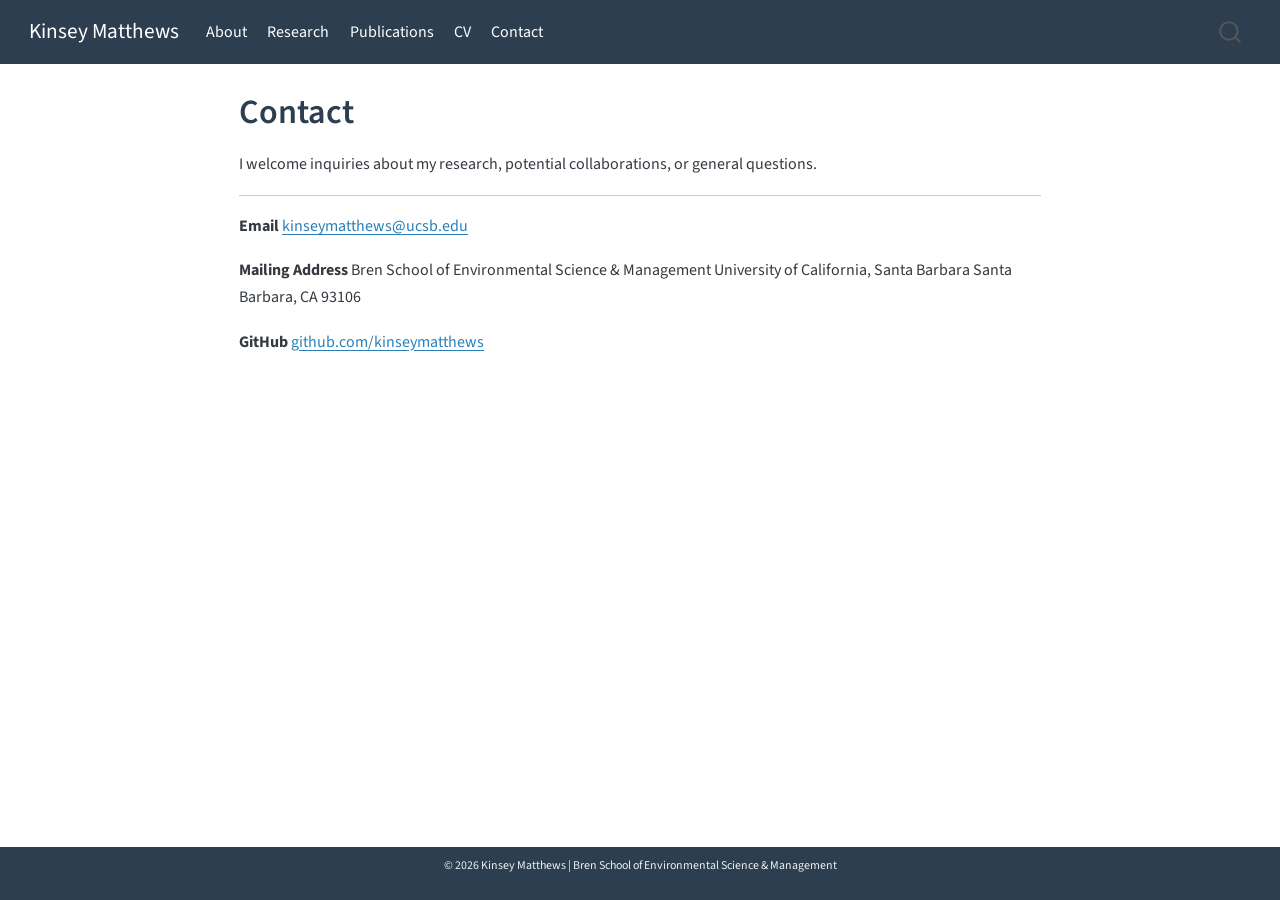
==== docs/contact.html @ 6c253aa7 "Initial site build" ====
<!DOCTYPE html>
<html xmlns="http://www.w3.org/1999/xhtml" lang="en" xml:lang="en"><head>

<meta charset="utf-8">
<meta name="generator" content="quarto-1.5.57">

<meta name="viewport" content="width=device-width, initial-scale=1.0, user-scalable=yes">


<title>Contact – Kinsey Matthews</title>
<style>
code{white-space: pre-wrap;}
span.smallcaps{font-variant: small-caps;}
div.columns{display: flex; gap: min(4vw, 1.5em);}
div.column{flex: auto; overflow-x: auto;}
div.hanging-indent{margin-left: 1.5em; text-indent: -1.5em;}
ul.task-list{list-style: none;}
ul.task-list li input[type="checkbox"] {
  width: 0.8em;
  margin: 0 0.8em 0.2em -1em; /* quarto-specific, see https://github.com/quarto-dev/quarto-cli/issues/4556 */ 
  vertical-align: middle;
}
</style>


<script src="site_libs/quarto-nav/quarto-nav.js"></script>
<script src="site_libs/quarto-nav/headroom.min.js"></script>
<script src="site_libs/clipboard/clipboard.min.js"></script>
<script src="site_libs/quarto-search/autocomplete.umd.js"></script>
<script src="site_libs/quarto-search/fuse.min.js"></script>
<script src="site_libs/quarto-search/quarto-search.js"></script>
<meta name="quarto:offset" content="./">
<script src="site_libs/quarto-html/quarto.js"></script>
<script src="site_libs/quarto-html/popper.min.js"></script>
<script src="site_libs/quarto-html/tippy.umd.min.js"></script>
<script src="site_libs/quarto-html/anchor.min.js"></script>
<link href="site_libs/quarto-html/tippy.css" rel="stylesheet">
<link href="site_libs/quarto-html/quarto-syntax-highlighting.css" rel="stylesheet" id="quarto-text-highlighting-styles">
<script src="site_libs/bootstrap/bootstrap.min.js"></script>
<link href="site_libs/bootstrap/bootstrap-icons.css" rel="stylesheet">
<link href="site_libs/bootstrap/bootstrap.min.css" rel="stylesheet" id="quarto-bootstrap" data-mode="light">
<script id="quarto-search-options" type="application/json">{
  "location": "navbar",
  "copy-button": false,
  "collapse-after": 3,
  "panel-placement": "end",
  "type": "overlay",
  "limit": 50,
  "keyboard-shortcut": [
    "f",
    "/",
    "s"
  ],
  "show-item-context": false,
  "language": {
    "search-no-results-text": "No results",
    "search-matching-documents-text": "matching documents",
    "search-copy-link-title": "Copy link to search",
    "search-hide-matches-text": "Hide additional matches",
    "search-more-match-text": "more match in this document",
    "search-more-matches-text": "more matches in this document",
    "search-clear-button-title": "Clear",
    "search-text-placeholder": "",
    "search-detached-cancel-button-title": "Cancel",
    "search-submit-button-title": "Submit",
    "search-label": "Search"
  }
}</script>


<link rel="stylesheet" href="styles.css">
</head>

<body class="nav-fixed fullcontent">

<div id="quarto-search-results"></div>
  <header id="quarto-header" class="headroom fixed-top">
    <nav class="navbar navbar-expand-lg " data-bs-theme="dark">
      <div class="navbar-container container-fluid">
      <div class="navbar-brand-container mx-auto">
    <a class="navbar-brand" href="./index.html">
    <span class="navbar-title">Kinsey Matthews</span>
    </a>
  </div>
            <div id="quarto-search" class="" title="Search"></div>
          <button class="navbar-toggler" type="button" data-bs-toggle="collapse" data-bs-target="#navbarCollapse" aria-controls="navbarCollapse" role="menu" aria-expanded="false" aria-label="Toggle navigation" onclick="if (window.quartoToggleHeadroom) { window.quartoToggleHeadroom(); }">
  <span class="navbar-toggler-icon"></span>
</button>
          <div class="collapse navbar-collapse" id="navbarCollapse">
            <ul class="navbar-nav navbar-nav-scroll me-auto">
  <li class="nav-item">
    <a class="nav-link" href="./index.html"> 
<span class="menu-text">About</span></a>
  </li>  
  <li class="nav-item">
    <a class="nav-link" href="./research.html"> 
<span class="menu-text">Research</span></a>
  </li>  
  <li class="nav-item">
    <a class="nav-link" href="./publications.html"> 
<span class="menu-text">Publications</span></a>
  </li>  
  <li class="nav-item">
    <a class="nav-link" href="./cv.html"> 
<span class="menu-text">CV</span></a>
  </li>  
  <li class="nav-item">
    <a class="nav-link active" href="./contact.html" aria-current="page"> 
<span class="menu-text">Contact</span></a>
  </li>  
</ul>
          </div> <!-- /navcollapse -->
            <div class="quarto-navbar-tools">
</div>
      </div> <!-- /container-fluid -->
    </nav>
</header>
<!-- content -->
<div id="quarto-content" class="quarto-container page-columns page-rows-contents page-layout-article page-navbar">
<!-- sidebar -->
<!-- margin-sidebar -->
    
<!-- main -->
<main class="content" id="quarto-document-content">

<header id="title-block-header" class="quarto-title-block default">
<div class="quarto-title">
<h1 class="title">Contact</h1>
</div>



<div class="quarto-title-meta">

    
  
    
  </div>
  


</header>


<p>I welcome inquiries about my research, potential collaborations, or general questions.</p>
<hr>
<p><strong>Email</strong> <a href="mailto:kinseymatthews@ucsb.edu">kinseymatthews@ucsb.edu</a></p>
<p><strong>Mailing Address</strong> Bren School of Environmental Science &amp; Management University of California, Santa Barbara Santa Barbara, CA 93106</p>
<p><strong>GitHub</strong> <a href="https://github.com/kinseymatthews">github.com/kinseymatthews</a></p>



</main> <!-- /main -->
<script id="quarto-html-after-body" type="application/javascript">
window.document.addEventListener("DOMContentLoaded", function (event) {
  const toggleBodyColorMode = (bsSheetEl) => {
    const mode = bsSheetEl.getAttribute("data-mode");
    const bodyEl = window.document.querySelector("body");
    if (mode === "dark") {
      bodyEl.classList.add("quarto-dark");
      bodyEl.classList.remove("quarto-light");
    } else {
      bodyEl.classList.add("quarto-light");
      bodyEl.classList.remove("quarto-dark");
    }
  }
  const toggleBodyColorPrimary = () => {
    const bsSheetEl = window.document.querySelector("link#quarto-bootstrap");
    if (bsSheetEl) {
      toggleBodyColorMode(bsSheetEl);
    }
  }
  toggleBodyColorPrimary();  
  const icon = "";
  const anchorJS = new window.AnchorJS();
  anchorJS.options = {
    placement: 'right',
    icon: icon
  };
  anchorJS.add('.anchored');
  const isCodeAnnotation = (el) => {
    for (const clz of el.classList) {
      if (clz.startsWith('code-annotation-')) {                     
        return true;
      }
    }
    return false;
  }
  const onCopySuccess = function(e) {
    // button target
    const button = e.trigger;
    // don't keep focus
    button.blur();
    // flash "checked"
    button.classList.add('code-copy-button-checked');
    var currentTitle = button.getAttribute("title");
    button.setAttribute("title", "Copied!");
    let tooltip;
    if (window.bootstrap) {
      button.setAttribute("data-bs-toggle", "tooltip");
      button.setAttribute("data-bs-placement", "left");
      button.setAttribute("data-bs-title", "Copied!");
      tooltip = new bootstrap.Tooltip(button, 
        { trigger: "manual", 
          customClass: "code-copy-button-tooltip",
          offset: [0, -8]});
      tooltip.show();    
    }
    setTimeout(function() {
      if (tooltip) {
        tooltip.hide();
        button.removeAttribute("data-bs-title");
        button.removeAttribute("data-bs-toggle");
        button.removeAttribute("data-bs-placement");
      }
      button.setAttribute("title", currentTitle);
      button.classList.remove('code-copy-button-checked');
    }, 1000);
    // clear code selection
    e.clearSelection();
  }
  const getTextToCopy = function(trigger) {
      const codeEl = trigger.previousElementSibling.cloneNode(true);
      for (const childEl of codeEl.children) {
        if (isCodeAnnotation(childEl)) {
          childEl.remove();
        }
      }
      return codeEl.innerText;
  }
  const clipboard = new window.ClipboardJS('.code-copy-button:not([data-in-quarto-modal])', {
    text: getTextToCopy
  });
  clipboard.on('success', onCopySuccess);
  if (window.document.getElementById('quarto-embedded-source-code-modal')) {
    // For code content inside modals, clipBoardJS needs to be initialized with a container option
    // TODO: Check when it could be a function (https://github.com/zenorocha/clipboard.js/issues/860)
    const clipboardModal = new window.ClipboardJS('.code-copy-button[data-in-quarto-modal]', {
      text: getTextToCopy,
      container: window.document.getElementById('quarto-embedded-source-code-modal')
    });
    clipboardModal.on('success', onCopySuccess);
  }
    var localhostRegex = new RegExp(/^(?:http|https):\/\/localhost\:?[0-9]*\//);
    var mailtoRegex = new RegExp(/^mailto:/);
      var filterRegex = new RegExp('/' + window.location.host + '/');
    var isInternal = (href) => {
        return filterRegex.test(href) || localhostRegex.test(href) || mailtoRegex.test(href);
    }
    // Inspect non-navigation links and adorn them if external
 	var links = window.document.querySelectorAll('a[href]:not(.nav-link):not(.navbar-brand):not(.toc-action):not(.sidebar-link):not(.sidebar-item-toggle):not(.pagination-link):not(.no-external):not([aria-hidden]):not(.dropdown-item):not(.quarto-navigation-tool):not(.about-link)');
    for (var i=0; i<links.length; i++) {
      const link = links[i];
      if (!isInternal(link.href)) {
        // undo the damage that might have been done by quarto-nav.js in the case of
        // links that we want to consider external
        if (link.dataset.originalHref !== undefined) {
          link.href = link.dataset.originalHref;
        }
      }
    }
  function tippyHover(el, contentFn, onTriggerFn, onUntriggerFn) {
    const config = {
      allowHTML: true,
      maxWidth: 500,
      delay: 100,
      arrow: false,
      appendTo: function(el) {
          return el.parentElement;
      },
      interactive: true,
      interactiveBorder: 10,
      theme: 'quarto',
      placement: 'bottom-start',
    };
    if (contentFn) {
      config.content = contentFn;
    }
    if (onTriggerFn) {
      config.onTrigger = onTriggerFn;
    }
    if (onUntriggerFn) {
      config.onUntrigger = onUntriggerFn;
    }
    window.tippy(el, config); 
  }
  const noterefs = window.document.querySelectorAll('a[role="doc-noteref"]');
  for (var i=0; i<noterefs.length; i++) {
    const ref = noterefs[i];
    tippyHover(ref, function() {
      // use id or data attribute instead here
      let href = ref.getAttribute('data-footnote-href') || ref.getAttribute('href');
      try { href = new URL(href).hash; } catch {}
      const id = href.replace(/^#\/?/, "");
      const note = window.document.getElementById(id);
      if (note) {
        return note.innerHTML;
      } else {
        return "";
      }
    });
  }
  const xrefs = window.document.querySelectorAll('a.quarto-xref');
  const processXRef = (id, note) => {
    // Strip column container classes
    const stripColumnClz = (el) => {
      el.classList.remove("page-full", "page-columns");
      if (el.children) {
        for (const child of el.children) {
          stripColumnClz(child);
        }
      }
    }
    stripColumnClz(note)
    if (id === null || id.startsWith('sec-')) {
      // Special case sections, only their first couple elements
      const container = document.createElement("div");
      if (note.children && note.children.length > 2) {
        container.appendChild(note.children[0].cloneNode(true));
        for (let i = 1; i < note.children.length; i++) {
          const child = note.children[i];
          if (child.tagName === "P" && child.innerText === "") {
            continue;
          } else {
            container.appendChild(child.cloneNode(true));
            break;
          }
        }
        if (window.Quarto?.typesetMath) {
          window.Quarto.typesetMath(container);
        }
        return container.innerHTML
      } else {
        if (window.Quarto?.typesetMath) {
          window.Quarto.typesetMath(note);
        }
        return note.innerHTML;
      }
    } else {
      // Remove any anchor links if they are present
      const anchorLink = note.querySelector('a.anchorjs-link');
      if (anchorLink) {
        anchorLink.remove();
      }
      if (window.Quarto?.typesetMath) {
        window.Quarto.typesetMath(note);
      }
      // TODO in 1.5, we should make sure this works without a callout special case
      if (note.classList.contains("callout")) {
        return note.outerHTML;
      } else {
        return note.innerHTML;
      }
    }
  }
  for (var i=0; i<xrefs.length; i++) {
    const xref = xrefs[i];
    tippyHover(xref, undefined, function(instance) {
      instance.disable();
      let url = xref.getAttribute('href');
      let hash = undefined; 
      if (url.startsWith('#')) {
        hash = url;
      } else {
        try { hash = new URL(url).hash; } catch {}
      }
      if (hash) {
        const id = hash.replace(/^#\/?/, "");
        const note = window.document.getElementById(id);
        if (note !== null) {
          try {
            const html = processXRef(id, note.cloneNode(true));
            instance.setContent(html);
          } finally {
            instance.enable();
            instance.show();
          }
        } else {
          // See if we can fetch this
          fetch(url.split('#')[0])
          .then(res => res.text())
          .then(html => {
            const parser = new DOMParser();
            const htmlDoc = parser.parseFromString(html, "text/html");
            const note = htmlDoc.getElementById(id);
            if (note !== null) {
              const html = processXRef(id, note);
              instance.setContent(html);
            } 
          }).finally(() => {
            instance.enable();
            instance.show();
          });
        }
      } else {
        // See if we can fetch a full url (with no hash to target)
        // This is a special case and we should probably do some content thinning / targeting
        fetch(url)
        .then(res => res.text())
        .then(html => {
          const parser = new DOMParser();
          const htmlDoc = parser.parseFromString(html, "text/html");
          const note = htmlDoc.querySelector('main.content');
          if (note !== null) {
            // This should only happen for chapter cross references
            // (since there is no id in the URL)
            // remove the first header
            if (note.children.length > 0 && note.children[0].tagName === "HEADER") {
              note.children[0].remove();
            }
            const html = processXRef(null, note);
            instance.setContent(html);
          } 
        }).finally(() => {
          instance.enable();
          instance.show();
        });
      }
    }, function(instance) {
    });
  }
      let selectedAnnoteEl;
      const selectorForAnnotation = ( cell, annotation) => {
        let cellAttr = 'data-code-cell="' + cell + '"';
        let lineAttr = 'data-code-annotation="' +  annotation + '"';
        const selector = 'span[' + cellAttr + '][' + lineAttr + ']';
        return selector;
      }
      const selectCodeLines = (annoteEl) => {
        const doc = window.document;
        const targetCell = annoteEl.getAttribute("data-target-cell");
        const targetAnnotation = annoteEl.getAttribute("data-target-annotation");
        const annoteSpan = window.document.querySelector(selectorForAnnotation(targetCell, targetAnnotation));
        const lines = annoteSpan.getAttribute("data-code-lines").split(",");
        const lineIds = lines.map((line) => {
          return targetCell + "-" + line;
        })
        let top = null;
        let height = null;
        let parent = null;
        if (lineIds.length > 0) {
            //compute the position of the single el (top and bottom and make a div)
            const el = window.document.getElementById(lineIds[0]);
            top = el.offsetTop;
            height = el.offsetHeight;
            parent = el.parentElement.parentElement;
          if (lineIds.length > 1) {
            const lastEl = window.document.getElementById(lineIds[lineIds.length - 1]);
            const bottom = lastEl.offsetTop + lastEl.offsetHeight;
            height = bottom - top;
          }
          if (top !== null && height !== null && parent !== null) {
            // cook up a div (if necessary) and position it 
            let div = window.document.getElementById("code-annotation-line-highlight");
            if (div === null) {
              div = window.document.createElement("div");
              div.setAttribute("id", "code-annotation-line-highlight");
              div.style.position = 'absolute';
              parent.appendChild(div);
            }
            div.style.top = top - 2 + "px";
            div.style.height = height + 4 + "px";
            div.style.left = 0;
            let gutterDiv = window.document.getElementById("code-annotation-line-highlight-gutter");
            if (gutterDiv === null) {
              gutterDiv = window.document.createElement("div");
              gutterDiv.setAttribute("id", "code-annotation-line-highlight-gutter");
              gutterDiv.style.position = 'absolute';
              const codeCell = window.document.getElementById(targetCell);
              const gutter = codeCell.querySelector('.code-annotation-gutter');
              gutter.appendChild(gutterDiv);
            }
            gutterDiv.style.top = top - 2 + "px";
            gutterDiv.style.height = height + 4 + "px";
          }
          selectedAnnoteEl = annoteEl;
        }
      };
      const unselectCodeLines = () => {
        const elementsIds = ["code-annotation-line-highlight", "code-annotation-line-highlight-gutter"];
        elementsIds.forEach((elId) => {
          const div = window.document.getElementById(elId);
          if (div) {
            div.remove();
          }
        });
        selectedAnnoteEl = undefined;
      };
        // Handle positioning of the toggle
    window.addEventListener(
      "resize",
      throttle(() => {
        elRect = undefined;
        if (selectedAnnoteEl) {
          selectCodeLines(selectedAnnoteEl);
        }
      }, 10)
    );
    function throttle(fn, ms) {
    let throttle = false;
    let timer;
      return (...args) => {
        if(!throttle) { // first call gets through
            fn.apply(this, args);
            throttle = true;
        } else { // all the others get throttled
            if(timer) clearTimeout(timer); // cancel #2
            timer = setTimeout(() => {
              fn.apply(this, args);
              timer = throttle = false;
            }, ms);
        }
      };
    }
      // Attach click handler to the DT
      const annoteDls = window.document.querySelectorAll('dt[data-target-cell]');
      for (const annoteDlNode of annoteDls) {
        annoteDlNode.addEventListener('click', (event) => {
          const clickedEl = event.target;
          if (clickedEl !== selectedAnnoteEl) {
            unselectCodeLines();
            const activeEl = window.document.querySelector('dt[data-target-cell].code-annotation-active');
            if (activeEl) {
              activeEl.classList.remove('code-annotation-active');
            }
            selectCodeLines(clickedEl);
            clickedEl.classList.add('code-annotation-active');
          } else {
            // Unselect the line
            unselectCodeLines();
            clickedEl.classList.remove('code-annotation-active');
          }
        });
      }
  const findCites = (el) => {
    const parentEl = el.parentElement;
    if (parentEl) {
      const cites = parentEl.dataset.cites;
      if (cites) {
        return {
          el,
          cites: cites.split(' ')
        };
      } else {
        return findCites(el.parentElement)
      }
    } else {
      return undefined;
    }
  };
  var bibliorefs = window.document.querySelectorAll('a[role="doc-biblioref"]');
  for (var i=0; i<bibliorefs.length; i++) {
    const ref = bibliorefs[i];
    const citeInfo = findCites(ref);
    if (citeInfo) {
      tippyHover(citeInfo.el, function() {
        var popup = window.document.createElement('div');
        citeInfo.cites.forEach(function(cite) {
          var citeDiv = window.document.createElement('div');
          citeDiv.classList.add('hanging-indent');
          citeDiv.classList.add('csl-entry');
          var biblioDiv = window.document.getElementById('ref-' + cite);
          if (biblioDiv) {
            citeDiv.innerHTML = biblioDiv.innerHTML;
          }
          popup.appendChild(citeDiv);
        });
        return popup.innerHTML;
      });
    }
  }
});
</script>
</div> <!-- /content -->
<footer class="footer">
  <div class="nav-footer">
    <div class="nav-footer-left">
      &nbsp;
    </div>   
    <div class="nav-footer-center">
<p>© 2026 Kinsey Matthews | Bren School of Environmental Science &amp; Management</p>
</div>
    <div class="nav-footer-right">
      &nbsp;
    </div>
  </div>
</footer>




</body></html>
---- docs/site_libs/quarto-html/tippy.css ----
.tippy-box[data-animation=fade][data-state=hidden]{opacity:0}[data-tippy-root]{max-width:calc(100vw - 10px)}.tippy-box{position:relative;background-color:#333;color:#fff;border-radius:4px;font-size:14px;line-height:1.4;white-space:normal;outline:0;transition-property:transform,visibility,opacity}.tippy-box[data-placement^=top]>.tippy-arrow{bottom:0}.tippy-box[data-placement^=top]>.tippy-arrow:before{bottom:-7px;left:0;border-width:8px 8px 0;border-top-color:initial;transform-origin:center top}.tippy-box[data-placement^=bottom]>.tippy-arrow{top:0}.tippy-box[data-placement^=bottom]>.tippy-arrow:before{top:-7px;left:0;border-width:0 8px 8px;border-bottom-color:initial;transform-origin:center bottom}.tippy-box[data-placement^=left]>.tippy-arrow{right:0}.tippy-box[data-placement^=left]>.tippy-arrow:before{border-width:8px 0 8px 8px;border-left-color:initial;right:-7px;transform-origin:center left}.tippy-box[data-placement^=right]>.tippy-arrow{left:0}.tippy-box[data-placement^=right]>.tippy-arrow:before{left:-7px;border-width:8px 8px 8px 0;border-right-color:initial;transform-origin:center right}.tippy-box[data-inertia][data-state=visible]{transition-timing-function:cubic-bezier(.54,1.5,.38,1.11)}.tippy-arrow{width:16px;height:16px;color:#333}.tippy-arrow:before{content:"";position:absolute;border-color:transparent;border-style:solid}.tippy-content{position:relative;padding:5px 9px;z-index:1}
---- docs/site_libs/quarto-html/quarto-syntax-highlighting.css ----
/* quarto syntax highlight colors */
:root {
  --quarto-hl-ot-color: #003B4F;
  --quarto-hl-at-color: #657422;
  --quarto-hl-ss-color: #20794D;
  --quarto-hl-an-color: #5E5E5E;
  --quarto-hl-fu-color: #4758AB;
  --quarto-hl-st-color: #20794D;
  --quarto-hl-cf-color: #003B4F;
  --quarto-hl-op-color: #5E5E5E;
  --quarto-hl-er-color: #AD0000;
  --quarto-hl-bn-color: #AD0000;
  --quarto-hl-al-color: #AD0000;
  --quarto-hl-va-color: #111111;
  --quarto-hl-bu-color: inherit;
  --quarto-hl-ex-color: inherit;
  --quarto-hl-pp-color: #AD0000;
  --quarto-hl-in-color: #5E5E5E;
  --quarto-hl-vs-color: #20794D;
  --quarto-hl-wa-color: #5E5E5E;
  --quarto-hl-do-color: #5E5E5E;
  --quarto-hl-im-color: #00769E;
  --quarto-hl-ch-color: #20794D;
  --quarto-hl-dt-color: #AD0000;
  --quarto-hl-fl-color: #AD0000;
  --quarto-hl-co-color: #5E5E5E;
  --quarto-hl-cv-color: #5E5E5E;
  --quarto-hl-cn-color: #8f5902;
  --quarto-hl-sc-color: #5E5E5E;
  --quarto-hl-dv-color: #AD0000;
  --quarto-hl-kw-color: #003B4F;
}

/* other quarto variables */
:root {
  --quarto-font-monospace: SFMono-Regular, Menlo, Monaco, Consolas, "Liberation Mono", "Courier New", monospace;
}

pre > code.sourceCode > span {
  color: #003B4F;
}

code span {
  color: #003B4F;
}

code.sourceCode > span {
  color: #003B4F;
}

div.sourceCode,
div.sourceCode pre.sourceCode {
  color: #003B4F;
}

code span.ot {
  color: #003B4F;
  font-style: inherit;
}

code span.at {
  color: #657422;
  font-style: inherit;
}

code span.ss {
  color: #20794D;
  font-style: inherit;
}

code span.an {
  color: #5E5E5E;
  font-style: inherit;
}

code span.fu {
  color: #4758AB;
  font-style: inherit;
}

code span.st {
  color: #20794D;
  font-style: inherit;
}

code span.cf {
  color: #003B4F;
  font-weight: bold;
  font-style: inherit;
}

code span.op {
  color: #5E5E5E;
  font-style: inherit;
}

code span.er {
  color: #AD0000;
  font-style: inherit;
}

code span.bn {
  color: #AD0000;
  font-style: inherit;
}

code span.al {
  color: #AD0000;
  font-style: inherit;
}

code span.va {
  color: #111111;
  font-style: inherit;
}

code span.bu {
  font-style: inherit;
}

code span.ex {
  font-style: inherit;
}

code span.pp {
  color: #AD0000;
  font-style: inherit;
}

code span.in {
  color: #5E5E5E;
  font-style: inherit;
}

code span.vs {
  color: #20794D;
  font-style: inherit;
}

code span.wa {
  color: #5E5E5E;
  font-style: italic;
}

code span.do {
  color: #5E5E5E;
  font-style: italic;
}

code span.im {
  color: #00769E;
  font-style: inherit;
}

code span.ch {
  color: #20794D;
  font-style: inherit;
}

code span.dt {
  color: #AD0000;
  font-style: inherit;
}

code span.fl {
  color: #AD0000;
  font-style: inherit;
}

code span.co {
  color: #5E5E5E;
  font-style: inherit;
}

code span.cv {
  color: #5E5E5E;
  font-style: italic;
}

code span.cn {
  color: #8f5902;
  font-style: inherit;
}

code span.sc {
  color: #5E5E5E;
  font-style: inherit;
}

code span.dv {
  color: #AD0000;
  font-style: inherit;
}

code span.kw {
  color: #003B4F;
  font-weight: bold;
  font-style: inherit;
}

.prevent-inlining {
  content: "</";
}

/*# sourceMappingURL=debc5d5d77c3f9108843748ff7464032.css.map */
---- docs/styles.css ----
/* General */
body {
  font-size: 16px;
  line-height: 1.7;
}

/* Navbar */
.navbar {
  background-color: #2c3e50 !important;
}

.navbar-brand, .nav-link {
  color: #ffffff !important;
}

.nav-link:hover {
  color: #a8d5e2 !important;
}

/* Headings */
h1, h2, h3 {
  color: #2c3e50;
}

h2 {
  border-bottom: 2px solid #a8d5e2;
  padding-bottom: 6px;
  margin-top: 2rem;
}

/* Links */
a {
  color: #2980b9;
}

a:hover {
  color: #1a5276;
}

/* Footer */
.nav-footer {
  background-color: #2c3e50;
  color: #ecf0f1;
  font-size: 0.85rem;
}

/* CV button */
.btn-primary {
  background-color: #2c3e50;
  border-color: #2c3e50;
  margin-bottom: 1.5rem;
}

.btn-primary:hover {
  background-color: #1a252f;
  border-color: #1a252f;
}
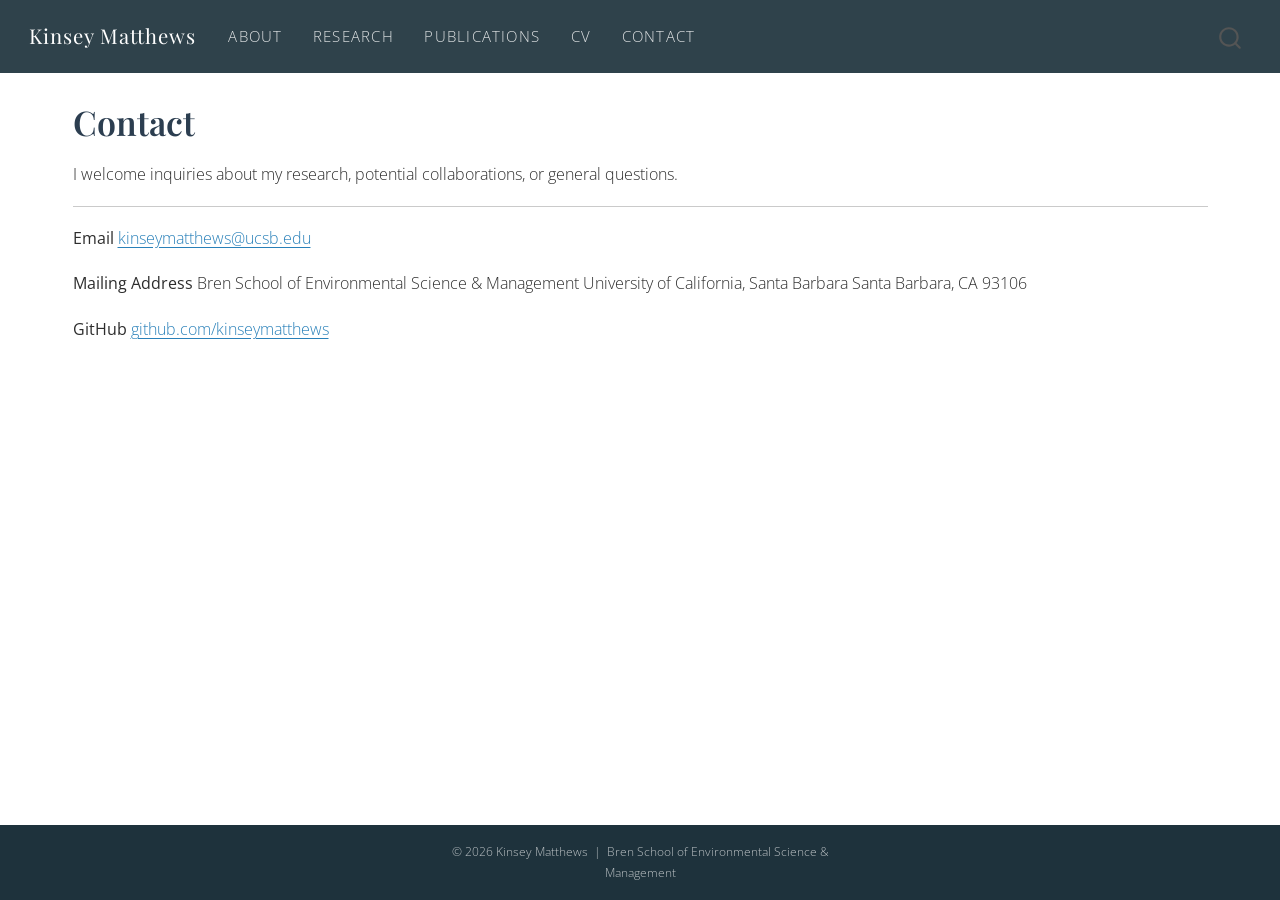
==== commit d5cdef7e: "Redesign site with hero banner, headshot, research cards, and ocean photos" ====
--- a/docs/contact.html
+++ b/docs/contact.html
@@ -71,7 +71,7 @@
 <link rel="stylesheet" href="styles.css">
 </head>
 
-<body class="nav-fixed fullcontent">
+<body class="nav-fixed">
 
 <div id="quarto-search-results"></div>
   <header id="quarto-header" class="headroom fixed-top">
@@ -116,12 +116,12 @@
     </nav>
 </header>
 <!-- content -->
-<div id="quarto-content" class="quarto-container page-columns page-rows-contents page-layout-article page-navbar">
+<div id="quarto-content" class="quarto-container page-columns page-rows-contents page-layout-full page-navbar">
 <!-- sidebar -->
 <!-- margin-sidebar -->
     
 <!-- main -->
-<main class="content" id="quarto-document-content">
+<main class="content column-page" id="quarto-document-content">
 
 <header id="title-block-header" class="quarto-title-block default">
 <div class="quarto-title">
@@ -130,7 +130,7 @@
 
 
 
-<div class="quarto-title-meta">
+<div class="quarto-title-meta column-page">
 
     
   
@@ -578,7 +578,7 @@
       &nbsp;
     </div>   
     <div class="nav-footer-center">
-<p>© 2026 Kinsey Matthews | Bren School of Environmental Science &amp; Management</p>
+<p>© 2026 Kinsey Matthews &nbsp;|&nbsp; Bren School of Environmental Science &amp; Management</p>
 </div>
     <div class="nav-footer-right">
       &nbsp;
--- a/docs/styles.css
+++ b/docs/styles.css
@@ -1,57 +1,264 @@
-/* General */
+/* =====================
+   FONTS & BASE
+   ===================== */
+@import url('https://fonts.googleapis.com/css2?family=Playfair+Display:wght@400;600&family=Open+Sans:wght@300;400;600&display=swap');
+
 body {
+  font-family: 'Open Sans', sans-serif;
+  font-weight: 300;
   font-size: 16px;
-  line-height: 1.7;
-}
-
-/* Navbar */
+  line-height: 1.8;
+  color: #2d2d2d;
+}
+
+h1, h2, h3 {
+  font-family: 'Playfair Display', serif;
+  color: #2c3e50;
+}
+
+/* =====================
+   NAVBAR
+   ===================== */
 .navbar {
-  background-color: #2c3e50 !important;
-}
-
-.navbar-brand, .nav-link {
+  background-color: rgba(30, 50, 60, 0.92) !important;
+  backdrop-filter: blur(6px);
+  padding: 0.75rem 2rem;
+}
+
+.navbar-brand {
+  font-family: 'Playfair Display', serif;
+  font-size: 1.2rem;
   color: #ffffff !important;
+  letter-spacing: 0.05em;
+}
+
+.nav-link {
+  color: rgba(255,255,255,0.85) !important;
+  font-size: 0.9rem;
+  letter-spacing: 0.08em;
+  text-transform: uppercase;
+  margin: 0 0.3rem;
+  transition: color 0.2s;
 }
 
 .nav-link:hover {
   color: #a8d5e2 !important;
 }
 
-/* Headings */
-h1, h2, h3 {
+/* =====================
+   HERO BANNER
+   ===================== */
+.hero-banner {
+  width: 100vw;
+  height: 70vh;
+  min-height: 400px;
+  background-image: url('images/banner.jpg');
+  background-size: cover;
+  background-position: center 60%;
+  position: relative;
+  margin-left: calc(-50vw + 50%);
+  margin-top: -1.5rem;
+  display: flex;
+  align-items: center;
+  justify-content: center;
+}
+
+.hero-banner::after {
+  content: '';
+  position: absolute;
+  inset: 0;
+  background: linear-gradient(to bottom, rgba(20,40,55,0.35) 0%, rgba(20,40,55,0.55) 100%);
+}
+
+.hero-overlay {
+  position: relative;
+  z-index: 2;
+  text-align: center;
+  color: white;
+  padding: 1rem 2rem;
+}
+
+.hero-title {
+  font-family: 'Playfair Display', serif;
+  font-size: clamp(2.5rem, 6vw, 4.5rem);
+  font-weight: 600;
+  color: white !important;
+  margin-bottom: 0.5rem;
+  letter-spacing: 0.04em;
+  text-shadow: 0 2px 12px rgba(0,0,0,0.4);
+}
+
+.hero-subtitle {
+  font-family: 'Open Sans', sans-serif;
+  font-size: clamp(0.9rem, 2vw, 1.15rem);
+  font-weight: 300;
+  color: rgba(255,255,255,0.92);
+  letter-spacing: 0.12em;
+  text-transform: uppercase;
+  text-shadow: 0 1px 6px rgba(0,0,0,0.3);
+}
+
+/* =====================
+   ABOUT SECTION
+   ===================== */
+.about-section {
+  max-width: 1000px;
+  margin: 3.5rem auto;
+  padding: 0 1.5rem;
+}
+
+.about-grid {
+  display: grid;
+  grid-template-columns: 260px 1fr;
+  gap: 3rem;
+  align-items: start;
+}
+
+.about-photo {
+  text-align: center;
+}
+
+.headshot {
+  width: 200px;
+  height: 200px;
+  object-fit: cover;
+  border-radius: 50%;
+  border: 4px solid #a8d5e2;
+  box-shadow: 0 6px 24px rgba(0,0,0,0.15);
+  margin-bottom: 1.2rem;
+}
+
+.about-photo p {
+  font-size: 0.88rem;
+  line-height: 1.6;
+  color: #555;
+}
+
+.about-photo a {
+  color: #2980b9;
+}
+
+.about-text h2 {
+  border-bottom: 2px solid #a8d5e2;
+  padding-bottom: 0.4rem;
+  margin-bottom: 1rem;
+}
+
+/* =====================
+   RESEARCH CARDS
+   ===================== */
+.research-card {
+  background: #fff;
+  border-radius: 10px;
+  box-shadow: 0 3px 16px rgba(0,0,0,0.08);
+  margin-bottom: 2rem;
+  overflow: hidden;
+  transition: transform 0.2s, box-shadow 0.2s;
+}
+
+.research-card:hover {
+  transform: translateY(-3px);
+  box-shadow: 0 8px 28px rgba(0,0,0,0.13);
+}
+
+.research-card-inner {
+  display: grid;
+  grid-template-columns: 280px 1fr;
+}
+
+.research-img img {
+  width: 100%;
+  height: 100%;
+  object-fit: cover;
+  display: block;
+}
+
+.research-body {
+  padding: 1.8rem 2rem;
+}
+
+.research-body h3 {
+  margin-top: 0;
+  font-size: 1.15rem;
+  line-height: 1.4;
+}
+
+.research-body h3 a {
   color: #2c3e50;
-}
-
-h2 {
+  text-decoration: none;
+}
+
+.research-body h3 a:hover {
+  color: #2980b9;
+}
+
+/* =====================
+   PAGE HEADINGS
+   ===================== */
+#quarto-content h2 {
   border-bottom: 2px solid #a8d5e2;
-  padding-bottom: 6px;
+  padding-bottom: 0.4rem;
   margin-top: 2rem;
 }
 
-/* Links */
+/* =====================
+   LINKS
+   ===================== */
 a {
   color: #2980b9;
+  transition: color 0.2s;
 }
 
 a:hover {
   color: #1a5276;
 }
 
-/* Footer */
+/* =====================
+   FOOTER
+   ===================== */
 .nav-footer {
-  background-color: #2c3e50;
-  color: #ecf0f1;
-  font-size: 0.85rem;
-}
-
-/* CV button */
+  background-color: #1e323c;
+  color: rgba(255,255,255,0.7);
+  font-size: 0.82rem;
+  padding: 1rem;
+}
+
+/* =====================
+   CV BUTTON
+   ===================== */
 .btn-primary {
   background-color: #2c3e50;
   border-color: #2c3e50;
   margin-bottom: 1.5rem;
+  border-radius: 4px;
+  padding: 0.5rem 1.4rem;
+  font-family: 'Open Sans', sans-serif;
+  font-size: 0.9rem;
+  letter-spacing: 0.05em;
 }
 
 .btn-primary:hover {
   background-color: #1a252f;
   border-color: #1a252f;
 }
+
+/* =====================
+   RESPONSIVE
+   ===================== */
+@media (max-width: 768px) {
+  .about-grid {
+    grid-template-columns: 1fr;
+  }
+  .about-photo {
+    margin-bottom: 1rem;
+  }
+  .research-card-inner {
+    grid-template-columns: 1fr;
+  }
+  .research-img img {
+    height: 200px;
+  }
+  .hero-banner {
+    height: 50vh;
+  }
+}
